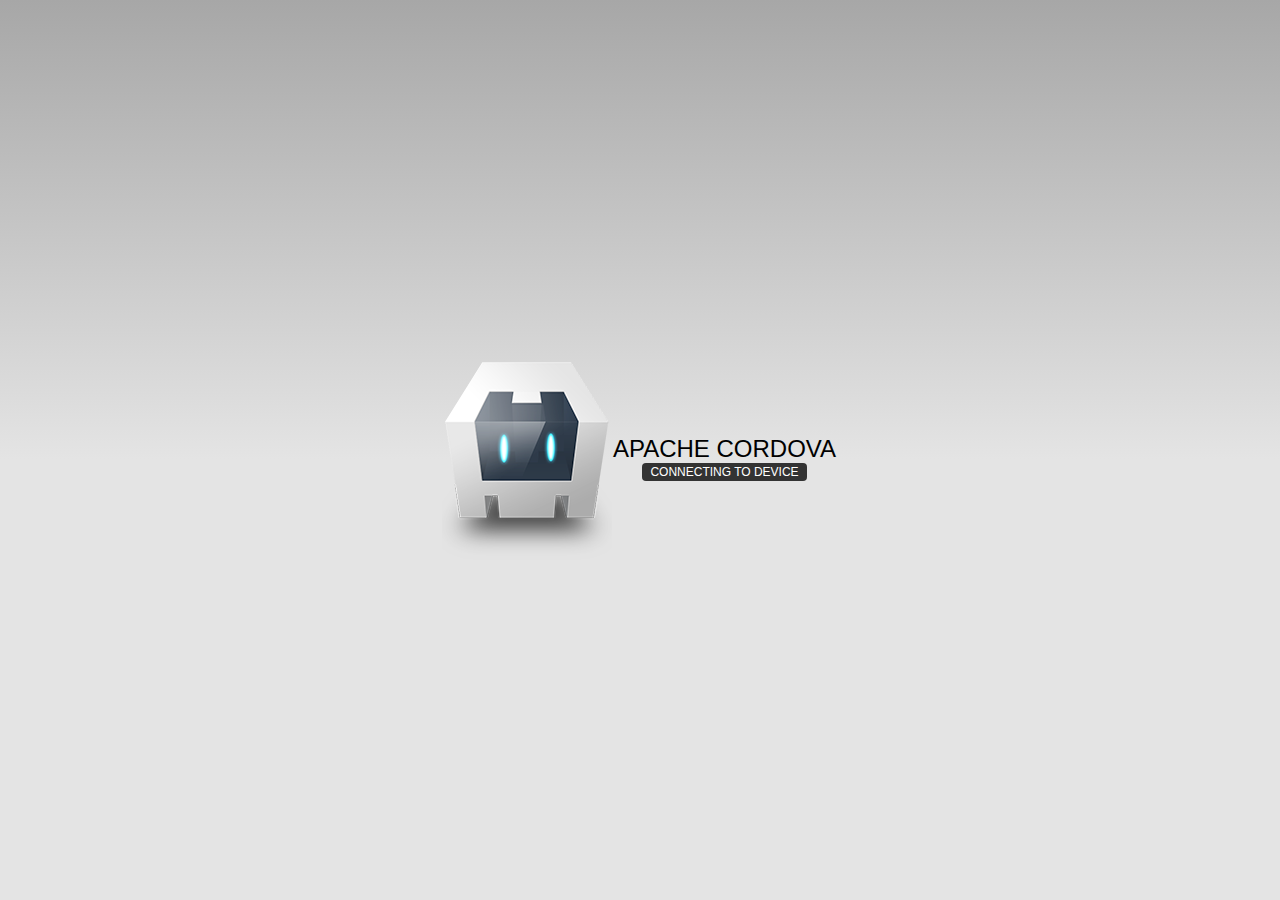
==== www/index.html @ 79d4514c "first changes" ====
<!DOCTYPE html>
<!--
    Licensed to the Apache Software Foundation (ASF) under one
    or more contributor license agreements.  See the NOTICE file
    distributed with this work for additional information
    regarding copyright ownership.  The ASF licenses this file
    to you under the Apache License, Version 2.0 (the
    "License"); you may not use this file except in compliance
    with the License.  You may obtain a copy of the License at

    http://www.apache.org/licenses/LICENSE-2.0

    Unless required by applicable law or agreed to in writing,
    software distributed under the License is distributed on an
    "AS IS" BASIS, WITHOUT WARRANTIES OR CONDITIONS OF ANY
     KIND, either express or implied.  See the License for the
    specific language governing permissions and limitations
    under the License.
-->
<html>
    <head>
        <meta charset="utf-8" />
        <meta name="format-detection" content="telephone=no" />
        <meta name="msapplication-tap-highlight" content="no" />
        <!-- WARNING: for iOS 7, remove the width=device-width and height=device-height attributes. See https://issues.apache.org/jira/browse/CB-4323 -->
        <meta name="viewport" content="user-scalable=no, initial-scale=1, maximum-scale=1, minimum-scale=1, width=device-width, height=device-height, target-densitydpi=device-dpi" />
        <link rel="stylesheet" type="text/css" href="css/index.css" />
        <title>Hello World</title>
    </head>
    <body>
        <div class="app">
            <h1>Apache Cordova</h1>
            <div id="deviceready" class="blink">
                <p class="event listening">Connecting to Device</p>
                <p class="event received">Device is Ready</p>
            </div>
        </div>
        <script type="text/javascript" src="cordova.js"></script>
        <script type="text/javascript" src="js/index.js"></script>
    </body>
</html>
---- www/css/index.css ----
/*
 * Licensed to the Apache Software Foundation (ASF) under one
 * or more contributor license agreements.  See the NOTICE file
 * distributed with this work for additional information
 * regarding copyright ownership.  The ASF licenses this file
 * to you under the Apache License, Version 2.0 (the
 * "License"); you may not use this file except in compliance
 * with the License.  You may obtain a copy of the License at
 *
 * http://www.apache.org/licenses/LICENSE-2.0
 *
 * Unless required by applicable law or agreed to in writing,
 * software distributed under the License is distributed on an
 * "AS IS" BASIS, WITHOUT WARRANTIES OR CONDITIONS OF ANY
 * KIND, either express or implied.  See the License for the
 * specific language governing permissions and limitations
 * under the License.
 */
* {
    -webkit-tap-highlight-color: rgba(0,0,0,0); /* make transparent link selection, adjust last value opacity 0 to 1.0 */
}

body {
    -webkit-touch-callout: none;                /* prevent callout to copy image, etc when tap to hold */
    -webkit-text-size-adjust: none;             /* prevent webkit from resizing text to fit */
    -webkit-user-select: none;                  /* prevent copy paste, to allow, change 'none' to 'text' */
    background-color:#E4E4E4;
    background-image:linear-gradient(top, #A7A7A7 0%, #E4E4E4 51%);
    background-image:-webkit-linear-gradient(top, #A7A7A7 0%, #E4E4E4 51%);
    background-image:-ms-linear-gradient(top, #A7A7A7 0%, #E4E4E4 51%);
    background-image:-webkit-gradient(
        linear,
        left top,
        left bottom,
        color-stop(0, #A7A7A7),
        color-stop(0.51, #E4E4E4)
    );
    background-attachment:fixed;
    font-family:'HelveticaNeue-Light', 'HelveticaNeue', Helvetica, Arial, sans-serif;
    font-size:12px;
    height:100%;
    margin:0px;
    padding:0px;
    text-transform:uppercase;
    width:100%;
}

/* Portrait layout (default) */
.app {
    background:url(../img/logo.png) no-repeat center top; /* 170px x 200px */
    position:absolute;             /* position in the center of the screen */
    left:50%;
    top:50%;
    height:50px;                   /* text area height */
    width:225px;                   /* text area width */
    text-align:center;
    padding:180px 0px 0px 0px;     /* image height is 200px (bottom 20px are overlapped with text) */
    margin:-115px 0px 0px -112px;  /* offset vertical: half of image height and text area height */
                                   /* offset horizontal: half of text area width */
}

/* Landscape layout (with min-width) */
@media screen and (min-aspect-ratio: 1/1) and (min-width:400px) {
    .app {
        background-position:left center;
        padding:75px 0px 75px 170px;  /* padding-top + padding-bottom + text area = image height */
        margin:-90px 0px 0px -198px;  /* offset vertical: half of image height */
                                      /* offset horizontal: half of image width and text area width */
    }
}

h1 {
    font-size:24px;
    font-weight:normal;
    margin:0px;
    overflow:visible;
    padding:0px;
    text-align:center;
}

.event {
    border-radius:4px;
    -webkit-border-radius:4px;
    color:#FFFFFF;
    font-size:12px;
    margin:0px 30px;
    padding:2px 0px;
}

.event.listening {
    background-color:#333333;
    display:block;
}

.event.received {
    background-color:#4B946A;
    display:none;
}

@keyframes fade {
    from { opacity: 1.0; }
    50% { opacity: 0.4; }
    to { opacity: 1.0; }
}
 
@-webkit-keyframes fade {
    from { opacity: 1.0; }
    50% { opacity: 0.4; }
    to { opacity: 1.0; }
}
 
.blink {
    animation:fade 3000ms infinite;
    -webkit-animation:fade 3000ms infinite;
}
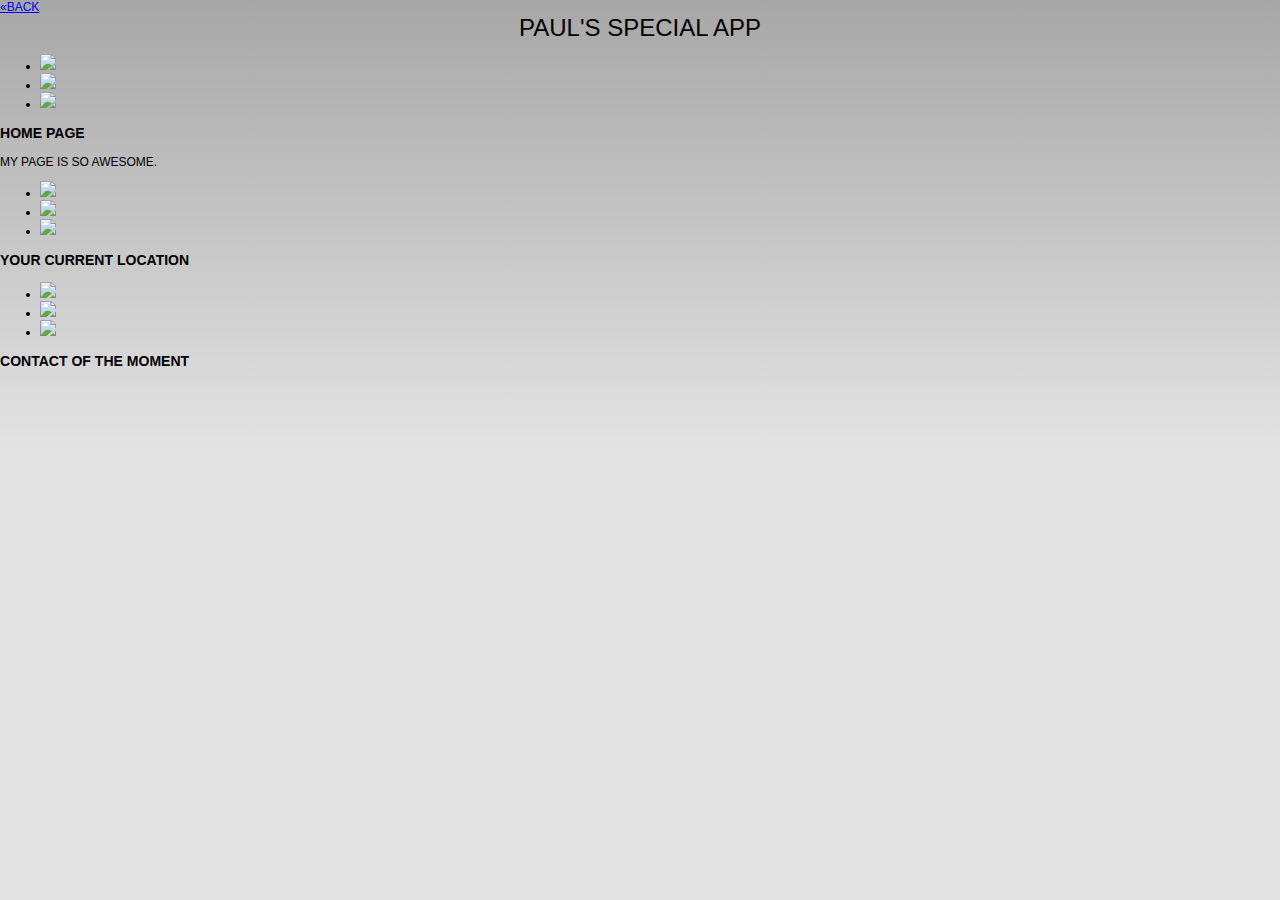
==== commit ae72287e: "latest updates" ====
--- a/www/index.html
+++ b/www/index.html
@@ -1,41 +1,67 @@
 <!DOCTYPE html>
-<!--
-    Licensed to the Apache Software Foundation (ASF) under one
-    or more contributor license agreements.  See the NOTICE file
-    distributed with this work for additional information
-    regarding copyright ownership.  The ASF licenses this file
-    to you under the Apache License, Version 2.0 (the
-    "License"); you may not use this file except in compliance
-    with the License.  You may obtain a copy of the License at
 
-    http://www.apache.org/licenses/LICENSE-2.0
-
-    Unless required by applicable law or agreed to in writing,
-    software distributed under the License is distributed on an
-    "AS IS" BASIS, WITHOUT WARRANTIES OR CONDITIONS OF ANY
-     KIND, either express or implied.  See the License for the
-    specific language governing permissions and limitations
-    under the License.
--->
 <html>
     <head>
         <meta charset="utf-8" />
-        <meta name="format-detection" content="telephone=no" />
-        <meta name="msapplication-tap-highlight" content="no" />
-        <!-- WARNING: for iOS 7, remove the width=device-width and height=device-height attributes. See https://issues.apache.org/jira/browse/CB-4323 -->
-        <meta name="viewport" content="user-scalable=no, initial-scale=1, maximum-scale=1, minimum-scale=1, width=device-width, height=device-height, target-densitydpi=device-dpi" />
+        
+        <meta name="viewport" content="width=device-width" />
         <link rel="stylesheet" type="text/css" href="css/index.css" />
-        <title>Hello World</title>
+        <link href='http://fonts.googleapis.com/css?family=Francois+One|Bree+Serif' rel='stylesheet' type='text/css'>
+        <title>Paul's Awesome App</title>
     </head>
-    <body>
-        <div class="app">
-            <h1>Apache Cordova</h1>
-            <div id="deviceready" class="blink">
-                <p class="event listening">Connecting to Device</p>
-                <p class="event received">Device is Ready</p>
-            </div>
+     <body> 
+     
+     <div data-role="header">
+    <a href="#" data-role="pagelink" data-rel="back">&laquo;Back</a>
+    <h1>Paul's Special App</h1>
+  </div>
+     <div id="myApp"> 
+        <div data-role="page" id="home">
+          <ul class="tabs">
+            <li class="tab"><a href="#home" data-role="pagelink" class="active">
+            <img id="homeicon" src="img/home.svg"></a></li>
+            <li class="tab"><a href="#geo" data-role="pagelink" class="">
+            <img id="geoicon" src="img/Compass.svg"></a></li>
+            <li class="tab"><a href="#contact" data-role="pagelink" class="">
+            <img id="conticon" src="img/contacts.svg"></a></li>
+          </ul>
+          <div data-role="content">        
+            <h3>Home Page</h3>
+            <p>My page is so awesome.</p>
+          </div>
         </div>
-        <script type="text/javascript" src="cordova.js"></script>
-        <script type="text/javascript" src="js/index.js"></script>
-    </body>
+    
+        <div data-role="page" id="geo">
+          <ul class="tabs">
+            <li class="tab"><a href="#home" data-role="pagelink" class="">
+            <img id="homeicon" src="img/home.svg"></a></li>
+            <li class="tab"><a href="#geo" data-role="pagelink" class="active">
+            <img id="geoicon" src="img/Compass.svg"></a></li>
+            <li class="tab"><a href="#contact" data-role="pagelink" class="">
+            <img id="conticon" src="img/contacts.svg"></a></li>
+          </ul>
+	    	<div data-role="content">
+            	<h3>Your current location</h3>
+                <div id="output"></div>
+          </div>
+        </div>
+
+        <div data-role="page" id="contact">
+          <ul class="tabs">
+            <li class="tab"><a href="#home" data-role="pagelink" class="">
+            <img id="homeicon" src="img/home.svg"></a></li>
+            <li class="tab"><a href="#geo" data-role="pagelink" class="">
+            <img id="geoicon" src="img/Compass.svg"></a></li>
+            <li class="tab"><a href="#contact" data-role="pagelink" class="active">
+            <img id="conticon" src="img/contacts.svg"></a></li>
+          </ul>
+	    	<div data-role="content">
+            <h3>Contact of the moment</h3>
+            <div id="displaycontact"></div>
+          </div>
+        </div>    
+	</div>
+    <script type="text/javascript" src="js/index.js"></script>
+  </body>
+
 </html>
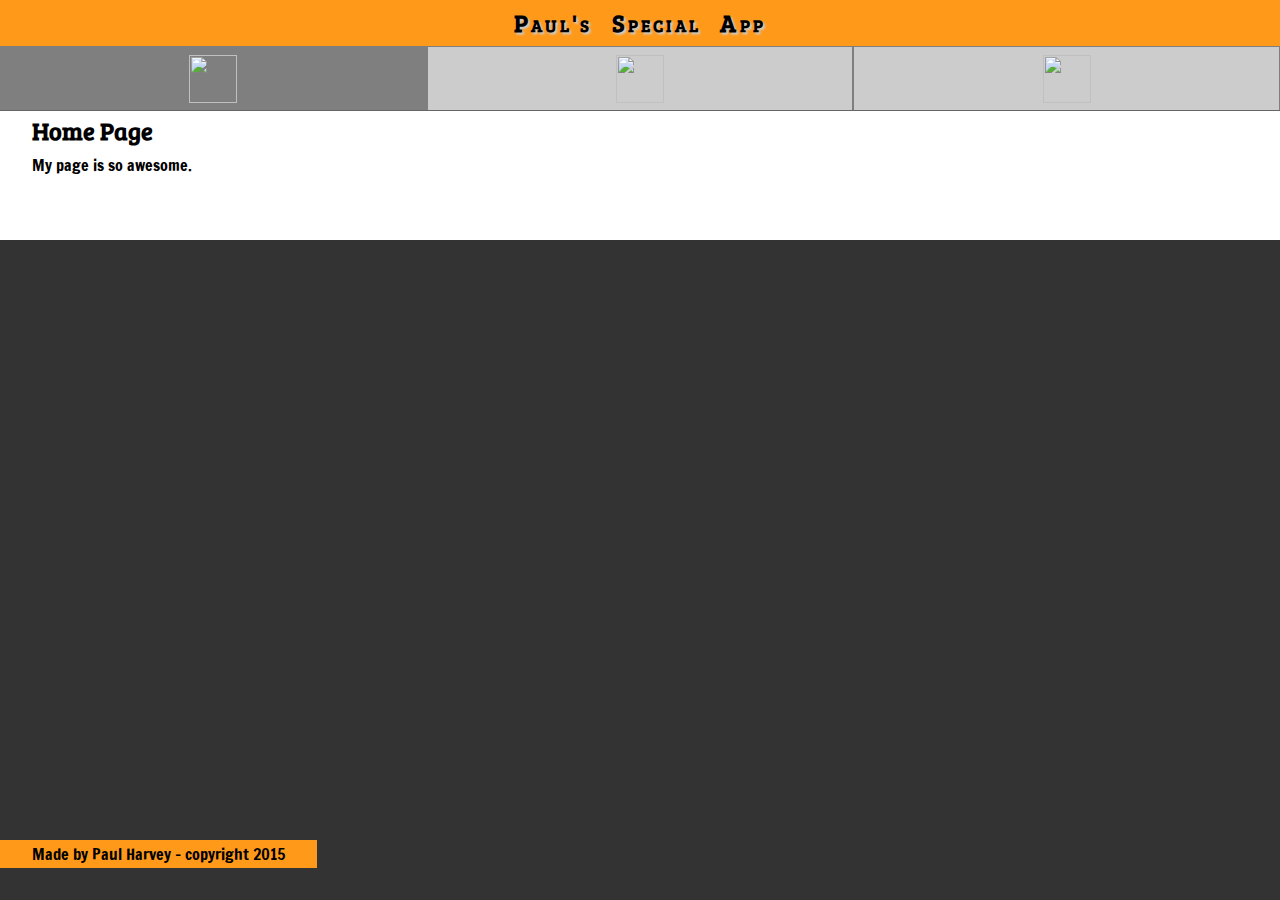
==== commit ebca91ef: "more updates" ====
--- a/www/index.html
+++ b/www/index.html
@@ -8,59 +8,49 @@
         <link rel="stylesheet" type="text/css" href="css/index.css" />
         <link href='http://fonts.googleapis.com/css?family=Francois+One|Bree+Serif' rel='stylesheet' type='text/css'>
         <title>Paul's Awesome App</title>
+        <script type="text/javascript" charset="utf-8" src="cordova.js"></script>
     </head>
      <body> 
      
      <div data-role="header">
-    <a href="#" data-role="pagelink" data-rel="back">&laquo;Back</a>
     <h1>Paul's Special App</h1>
+  	</div>
+  <nav>
+    <ul class="tabs">
+        <li class="tab"><a href="#home" data-role="pagelink" class="activetab">
+        <img id="homeicon" src="img/home.svg"></a></li>
+        <li class="tab"><a href="#geo" data-role="pagelink" class="">
+        <img id="geoicon" src="img/Compass.svg"></a></li>
+        <li class="tab"><a href="#contact" data-role="pagelink" class="">
+        <img id="conticon" src="img/contacts.svg"></a></li>
+    </ul>
+    </nav>
+    
+    <div data-role="page" id="home" class="">
+  <div data-role="content">
+    <h3>Home Page</h3>
+    <p>My page is so awesome.</p>
   </div>
-     <div id="myApp"> 
-        <div data-role="page" id="home">
-          <ul class="tabs">
-            <li class="tab"><a href="#home" data-role="pagelink" class="active">
-            <img id="homeicon" src="img/home.svg"></a></li>
-            <li class="tab"><a href="#geo" data-role="pagelink" class="">
-            <img id="geoicon" src="img/Compass.svg"></a></li>
-            <li class="tab"><a href="#contact" data-role="pagelink" class="">
-            <img id="conticon" src="img/contacts.svg"></a></li>
-          </ul>
-          <div data-role="content">        
-            <h3>Home Page</h3>
-            <p>My page is so awesome.</p>
-          </div>
-        </div>
+</div>
     
-        <div data-role="page" id="geo">
-          <ul class="tabs">
-            <li class="tab"><a href="#home" data-role="pagelink" class="">
-            <img id="homeicon" src="img/home.svg"></a></li>
-            <li class="tab"><a href="#geo" data-role="pagelink" class="active">
-            <img id="geoicon" src="img/Compass.svg"></a></li>
-            <li class="tab"><a href="#contact" data-role="pagelink" class="">
-            <img id="conticon" src="img/contacts.svg"></a></li>
-          </ul>
-	    	<div data-role="content">
-            	<h3>Your current location</h3>
-                <div id="output"></div>
-          </div>
-        </div>
+<div data-role="page" id="geo" class="hidden">
+  <div data-role="content">
+    <h3>Your current location</h3>
+    <div id="output"></div>
+  </div>
+</div>
 
-        <div data-role="page" id="contact">
-          <ul class="tabs">
-            <li class="tab"><a href="#home" data-role="pagelink" class="">
-            <img id="homeicon" src="img/home.svg"></a></li>
-            <li class="tab"><a href="#geo" data-role="pagelink" class="">
-            <img id="geoicon" src="img/Compass.svg"></a></li>
-            <li class="tab"><a href="#contact" data-role="pagelink" class="active">
-            <img id="conticon" src="img/contacts.svg"></a></li>
-          </ul>
-	    	<div data-role="content">
-            <h3>Contact of the moment</h3>
-            <div id="displaycontact"></div>
-          </div>
-        </div>    
-	</div>
+<div data-role="page" id="contact" class="hidden">
+  <div data-role="content">
+    <h3>Contact </h3>
+    <div id="displaycontact"></div>
+  </div>
+</div>
+
+<div data-role="footer" id="sticky">
+	<p>Made by Paul Harvey - copyright 2015</p>
+    </div>
+    
     <script type="text/javascript" src="js/index.js"></script>
   </body>
 
--- a/www/css/index.css
+++ b/www/css/index.css
@@ -1,115 +1,592 @@
-/*
- * Licensed to the Apache Software Foundation (ASF) under one
- * or more contributor license agreements.  See the NOTICE file
- * distributed with this work for additional information
- * regarding copyright ownership.  The ASF licenses this file
- * to you under the Apache License, Version 2.0 (the
- * "License"); you may not use this file except in compliance
- * with the License.  You may obtain a copy of the License at
+/******************************************************************
+Site Name:  3 Tabbed Application
+Author:		Paul Harvey
+
+Stylesheet: Main Stylesheet
+******************************************************************/
+/* = Normalize 
+-------------------------------------------------------------------------------------------------------------------- */
+/*! normalize.css v3.0.2 | MIT License | git.io/normalize */
+/**
+ * 1. Set default font family to sans-serif.
+ * 2. Prevent iOS text size adjust after orientation change, without disabling
+ *    user zoom.
+ */
+html {
+  -ms-text-size-adjust: 100%;
+  /* 2 */
+  -webkit-text-size-adjust: 100%;
+  /* 2 */ }
+
+/**
+ * Remove default margin.
+ */
+body {
+  margin: 0; }
+
+/* HTML5 display definitions
+   ========================================================================== */
+/**
+ * Correct `block` display not defined for any HTML5 element in IE 8/9.
+ * Correct `block` display not defined for `details` or `summary` in IE 10/11
+ * and Firefox.
+ * Correct `block` display not defined for `main` in IE 11.
+ */
+article,
+aside,
+details,
+figcaption,
+figure,
+footer,
+header,
+hgroup,
+main,
+menu,
+nav,
+section,
+summary {
+  display: block; }
+
+/**
+ * 1. Correct `inline-block` display not defined in IE 8/9.
+ * 2. Normalize vertical alignment of `progress` in Chrome, Firefox, and Opera.
+ */
+audio,
+canvas,
+progress,
+video {
+  display: inline-block;
+  /* 1 */
+  vertical-align: baseline;
+  /* 2 */ }
+
+/**
+ * Prevent modern browsers from displaying `audio` without controls.
+ * Remove excess height in iOS 5 devices.
+ */
+audio:not([controls]) {
+  display: none;
+  height: 0; }
+
+/**
+ * Address `[hidden]` styling not present in IE 8/9/10.
+ * Hide the `template` element in IE 8/9/11, Safari, and Firefox < 22.
+ */
+[hidden],
+template {
+  display: none; }
+
+/* Links
+   ========================================================================== */
+/**
+ * Remove the gray background color from active links in IE 10.
+ */
+a {
+  background-color: transparent; }
+
+/**
+ * Improve readability when focused and also mouse hovered in all browsers.
+ */
+a:active,
+a:hover {
+  outline: 0; }
+
+/* Text-level semantics
+   ========================================================================== */
+/**
+ * Address styling not present in IE 8/9/10/11, Safari, and Chrome.
+ */
+abbr[title] {
+  border-bottom: 1px dotted; }
+
+/**
+ * Address style set to `bolder` in Firefox 4+, Safari, and Chrome.
+ */
+b,
+strong {
+  font-weight: bold; }
+
+/**
+ * Address styling not present in Safari and Chrome.
+ */
+dfn {
+  font-style: italic; }
+
+/**
+ * Address variable `h1` font-size and margin within `section` and `article`
+ * contexts in Firefox 4+, Safari, and Chrome.
+ */
+h1 {
+  font-size: 2em; }
+
+/**
+ * Address styling not present in IE 8/9.
+ */
+mark {
+  background: #ff0;
+  color: #000; }
+
+/**
+ * Address inconsistent and variable font size in all browsers.
+ */
+small {
+  font-size: 80%; }
+
+/**
+ * Prevent `sub` and `sup` affecting `line-height` in all browsers.
+ */
+sub,
+sup {
+  font-size: 75%;
+  line-height: 0;
+  position: relative;
+  vertical-align: baseline; }
+
+sup {
+  top: -0.5em; }
+
+sub {
+  bottom: -0.25em; }
+
+/* Embedded content
+   ========================================================================== */
+/**
+ * Remove border when inside `a` element in IE 8/9/10.
+ */
+img {
+  border: 0; }
+
+/**
+ * Correct overflow not hidden in IE 9/10/11.
+ */
+svg:not(:root) {
+  overflow: hidden; }
+
+/* Grouping content
+   ========================================================================== */
+/**
+ * Address margin not present in IE 8/9 and Safari.
+ */
+figure {
+  margin: 1em 40px; }
+
+/**
+ * Address differences between Firefox and other browsers.
+ */
+hr {
+  -moz-box-sizing: content-box;
+  box-sizing: content-box;
+  height: 0; }
+
+/**
+ * Contain overflow in all browsers.
+ */
+pre {
+  overflow: auto; }
+
+/**
+ * Address odd `em`-unit font size rendering in all browsers.
+ */
+code,
+kbd,
+pre,
+samp {
+  font-family: monospace, monospace;
+  font-size: 1em; }
+
+/* Forms
+   ========================================================================== */
+/**
+ * Known limitation: by default, Chrome and Safari on OS X allow very limited
+ * styling of `select`, unless a `border` property is set.
+ */
+/**
+ * 1. Correct color not being inherited.
+ *    Known issue: affects color of disabled elements.
+ * 2. Correct font properties not being inherited.
+ * 3. Address margins set differently in Firefox 4+, Safari, and Chrome.
+ */
+button,
+input,
+optgroup,
+select,
+textarea {
+  color: inherit;
+  /* 1 */
+  font: inherit;
+  /* 2 */
+  margin: 0;
+  /* 3 */ }
+
+/**
+ * Address `overflow` set to `hidden` in IE 8/9/10/11.
+ */
+button {
+  overflow: visible; }
+
+/**
+ * Address inconsistent `text-transform` inheritance for `button` and `select`.
+ * All other form control elements do not inherit `text-transform` values.
+ * Correct `button` style inheritance in Firefox, IE 8/9/10/11, and Opera.
+ * Correct `select` style inheritance in Firefox.
+ */
+button,
+select {
+  text-transform: none; }
+
+/**
+ * 1. Avoid the WebKit bug in Android 4.0.* where (2) destroys native `audio`
+ *    and `video` controls.
+ * 2. Correct inability to style clickable `input` types in iOS.
+ * 3. Improve usability and consistency of cursor style between image-type
+ *    `input` and others.
+ */
+button,
+html input[type="button"],
+input[type="reset"],
+input[type="submit"] {
+  -webkit-appearance: button;
+  /* 2 */
+  cursor: pointer;
+  /* 3 */ }
+
+/**
+ * Re-set default cursor for disabled elements.
+ */
+button[disabled],
+html input[disabled] {
+  cursor: default; }
+
+/**
+ * Remove inner padding and border in Firefox 4+.
+ */
+button::-moz-focus-inner,
+input::-moz-focus-inner {
+  border: 0;
+  padding: 0; }
+
+/**
+ * Address Firefox 4+ setting `line-height` on `input` using `!important` in
+ * the UA stylesheet.
+ */
+input {
+  line-height: normal; }
+
+/**
+ * It's recommended that you don't attempt to style these elements.
+ * Firefox's implementation doesn't respect box-sizing, padding, or width.
  *
- * http://www.apache.org/licenses/LICENSE-2.0
- *
- * Unless required by applicable law or agreed to in writing,
- * software distributed under the License is distributed on an
- * "AS IS" BASIS, WITHOUT WARRANTIES OR CONDITIONS OF ANY
- * KIND, either express or implied.  See the License for the
- * specific language governing permissions and limitations
- * under the License.
- */
+ * 1. Address box sizing set to `content-box` in IE 8/9/10.
+ * 2. Remove excess padding in IE 8/9/10.
+ */
+input[type="checkbox"],
+input[type="radio"] {
+  box-sizing: border-box;
+  /* 1 */
+  padding: 0;
+  /* 2 */ }
+
+/**
+ * Fix the cursor style for Chrome's increment/decrement buttons. For certain
+ * `font-size` values of the `input`, it causes the cursor style of the
+ * decrement button to change from `default` to `text`.
+ */
+input[type="number"]::-webkit-inner-spin-button,
+input[type="number"]::-webkit-outer-spin-button {
+  height: auto; }
+
+/**
+ * 1. Address `appearance` set to `searchfield` in Safari and Chrome.
+ * 2. Address `box-sizing` set to `border-box` in Safari and Chrome
+ *    (include `-moz` to future-proof).
+ */
+input[type="search"] {
+  -webkit-appearance: textfield;
+  /* 1 */
+  -moz-box-sizing: content-box;
+  -webkit-box-sizing: content-box;
+  /* 2 */
+  box-sizing: content-box; }
+
+/**
+ * Remove inner padding and search cancel button in Safari and Chrome on OS X.
+ * Safari (but not Chrome) clips the cancel button when the search input has
+ * padding (and `textfield` appearance).
+ */
+input[type="search"]::-webkit-search-cancel-button,
+input[type="search"]::-webkit-search-decoration {
+  -webkit-appearance: none; }
+
+/**
+ * Define consistent border, margin, and padding.
+ */
+fieldset {
+  border: 1px solid #c0c0c0;
+  margin: 0 2px;
+  padding: 0.35em 0.625em 0.75em; }
+
+/**
+ * 1. Correct `color` not being inherited in IE 8/9/10/11.
+ * 2. Remove padding so people aren't caught out if they zero out fieldsets.
+ */
+legend {
+  border: 0;
+  /* 1 */
+  padding: 0;
+  /* 2 */ }
+
+/**
+ * Remove default vertical scrollbar in IE 8/9/10/11.
+ */
+textarea {
+  overflow: auto; }
+
+/**
+ * Don't inherit the `font-weight` (applied by a rule above).
+ * NOTE: the default cannot safely be changed in Chrome and Safari on OS X.
+ */
+optgroup {
+  font-weight: bold; }
+
+/* Tables
+   ========================================================================== */
+/**
+ * Remove most spacing between table cells.
+ */
+table {
+  border-collapse: collapse;
+  border-spacing: 0; }
+
+td,
+th {
+  padding: 0; }
+
+/* = Variables 
+-------------------------------------------------------------------------------------------------------------------- */
+/* 	Scss Document */
+/* 	KULER COLOURS */
+/* 	Black 		#000000 
+   	Orange		#FF991A
+   	White		#FFFFFF
+   	Dark Grey	#7F7F7F
+   	Light Grey	#CCCCCC   */
+/* 	GOOGLE FONTS */
+/* 	font-family: 'Francois One', sans-serif;
+	font-family: 'Bree Serif', serif;    */
+/* Text */
+/*  Widths */
+/* Grid Variables */
+/* = Mixins 
+-------------------------------------------------------------------------------------------------------------------- */
+/******************************************************************
+
+Mixins & Extensions
+
+******************************************************************/
+.clearfix, .row {
+  *zoom: 1; }
+  .clearfix:before, .row:before, .clearfix:after, .row:after {
+    content: " ";
+    display: table; }
+  .clearfix:after, .row:after {
+    clear: both; }
+
+/* = Base
+-------------------------------------------------------------------------------------------------------------------- */
+/* Scss Document */
+#homeicon {
+  width: 3rem;
+  height: 3rem; }
+
+#geoicon {
+  width: 3rem;
+  height: 3rem; }
+
+#conticon {
+  width: 3rem;
+  height: 3rem; }
+
 * {
-    -webkit-tap-highlight-color: rgba(0,0,0,0); /* make transparent link selection, adjust last value opacity 0 to 1.0 */
-}
-
-body {
-    -webkit-touch-callout: none;                /* prevent callout to copy image, etc when tap to hold */
-    -webkit-text-size-adjust: none;             /* prevent webkit from resizing text to fit */
-    -webkit-user-select: none;                  /* prevent copy paste, to allow, change 'none' to 'text' */
-    background-color:#E4E4E4;
-    background-image:linear-gradient(top, #A7A7A7 0%, #E4E4E4 51%);
-    background-image:-webkit-linear-gradient(top, #A7A7A7 0%, #E4E4E4 51%);
-    background-image:-ms-linear-gradient(top, #A7A7A7 0%, #E4E4E4 51%);
-    background-image:-webkit-gradient(
-        linear,
-        left top,
-        left bottom,
-        color-stop(0, #A7A7A7),
-        color-stop(0.51, #E4E4E4)
-    );
-    background-attachment:fixed;
-    font-family:'HelveticaNeue-Light', 'HelveticaNeue', Helvetica, Arial, sans-serif;
-    font-size:12px;
-    height:100%;
-    margin:0px;
-    padding:0px;
-    text-transform:uppercase;
-    width:100%;
-}
-
-/* Portrait layout (default) */
-.app {
-    background:url(../img/logo.png) no-repeat center top; /* 170px x 200px */
-    position:absolute;             /* position in the center of the screen */
-    left:50%;
-    top:50%;
-    height:50px;                   /* text area height */
-    width:225px;                   /* text area width */
-    text-align:center;
-    padding:180px 0px 0px 0px;     /* image height is 200px (bottom 20px are overlapped with text) */
-    margin:-115px 0px 0px -112px;  /* offset vertical: half of image height and text area height */
-                                   /* offset horizontal: half of text area width */
-}
-
-/* Landscape layout (with min-width) */
-@media screen and (min-aspect-ratio: 1/1) and (min-width:400px) {
-    .app {
-        background-position:left center;
-        padding:75px 0px 75px 170px;  /* padding-top + padding-bottom + text area = image height */
-        margin:-90px 0px 0px -198px;  /* offset vertical: half of image height */
-                                      /* offset horizontal: half of image width and text area width */
-    }
-}
-
-h1 {
-    font-size:24px;
-    font-weight:normal;
-    margin:0px;
-    overflow:visible;
-    padding:0px;
-    text-align:center;
-}
-
-.event {
-    border-radius:4px;
-    -webkit-border-radius:4px;
-    color:#FFFFFF;
-    font-size:12px;
-    margin:0px 30px;
-    padding:2px 0px;
-}
-
-.event.listening {
-    background-color:#333333;
-    display:block;
-}
-
-.event.received {
-    background-color:#4B946A;
-    display:none;
-}
-
-@keyframes fade {
-    from { opacity: 1.0; }
-    50% { opacity: 0.4; }
-    to { opacity: 1.0; }
-}
- 
-@-webkit-keyframes fade {
-    from { opacity: 1.0; }
-    50% { opacity: 0.4; }
-    to { opacity: 1.0; }
-}
- 
-.blink {
-    animation:fade 3000ms infinite;
-    -webkit-animation:fade 3000ms infinite;
-}
+  padding: 0;
+  margin: 0; }
+
+html {
+  width: 100%;
+  height: 100%;
+  background-color: #333;
+  overflow: hidden; }
+
+h2, h3, p {
+  padding: 0.2rem 2rem;
+  font-size: 1.5rem; }
+
+p {
+  font-family: "Francois One", "Helvetica Neue", Helvetica, Arial, sans-serif;
+  font-size: 1rem; }
+
+h2, h3 {
+  font-family: "Bree Serif", "Georgia", Cambria, Times New Roman, Times, serif; }
+
+#sticky {
+  background-color: #FF991A;
+  color: #000000; }
+
+/********************************
+        TABS
+********************************/
+ul.tabs {
+  width: 100%;
+  height: 3rem;
+  /*margin-bottom:30px;*/ }
+
+.tabs li.tab {
+  background-color: #7F7F7F;
+  float: left;
+  display: inline-block;
+  width: 33.333%; }
+
+.tabs li.tab a {
+  display: block;
+  padding: 0.5rem 2rem;
+  font-size: 2rem;
+  line-height: 2rem;
+  height: 3rem;
+  color: #fff;
+  text-decoration: none;
+  border: none;
+  background-color: #CCCCCC;
+  text-align: center;
+  border-top: 1px solid #7F7F7F;
+  border-right: 1px solid #7F7F7F;
+  border-left: 1px solid #7F7F7F; }
+
+.tabs li.tab a.activetab {
+  background-color: #7F7F7F;
+  border-top: 1px solid #7F7F7F;
+  border-right: 1px solid #7F7F7F;
+  border-left: 1px solid #7F7F7F; }
+
+/********************************
+        PAGES
+********************************/
+[data-role="page"] {
+  /*display:none;*/
+  background-color: #FFFFFF;
+  color: #000000;
+  /*width:100%;*/
+  position: absolute;
+  top: 7rem;
+  margin-top: -1px;
+  left: 100%;
+  right: -10px;
+  transition: left 0.5s linear, right 0.5s linear;
+  z-index: 10;
+  /*** Items to trigger hardware acceleration ***/
+  -webkit-backface-visibility: hidden;
+  -moz-backface-visibility: hidden;
+  -ms-backface-visibility: hidden;
+  backface-visibility: hidden;
+  -webkit-perspective: 1000;
+  -moz-perspective: 1000;
+  -ms-perspective: 1000;
+  perspective: 1000;
+  -webkit-transform: translate3d(0, 0, 0);
+  -moz-transform: translate3d(0, 0, 0);
+  -ms-transform: translate3d(0, 0, 0);
+  transform: translate3d(0, 0, 0); }
+
+[data-role=page].active {
+  left: 0;
+  right: 0;
+  z-index: 5;
+  background-color: #FFFFFF;
+  border-top: 1px solid #lightgrey; }
+
+[data-role=page].show {
+  display: block; }
+
+[data-role=page].hidden {
+  display: none; }
+
+div#home {
+  display: block; }
+
+[data-role="header"] {
+  background-color: #FF991A; }
+
+[data-role="header"] h1 {
+  font-size: 1.5rem;
+  text-shadow: 2px 2px 2px #CCCCCC;
+  padding: 0.4rem;
+  color: #000000;
+  text-align: center;
+  letter-spacing: 0.2rem;
+  word-spacing: 0.7rem;
+  font-variant: small-caps;
+  font-family: "Bree Serif", "Georgia", Cambria, Times New Roman, Times, serif; }
+
+[data-role="content"] {
+  margin-top: -1px;
+  border-top: 1px solid #666;
+  /* to match the top of the active tab */ }
+
+[data-role="content"] p:last-child {
+  padding-bottom: 4rem; }
+
+/*[data-rel="back"]{
+	float:left;
+	color:#fff;	
+	padding:0.3rem 1rem;
+  color: $black;
+  font-size: 1rem;
+  line-height:2.0rem;
+  text-decoration:none;
+  display:none;
+
+} */
+/* = Buttons
+-------------------------------------------------------------------------------------------------------------------- */
+/*@import 'buttons';*/
+/* = Grid
+-------------------------------------------------------------------------------------------------------------------- */
+.tabbar {
+  max-width: 400px;
+  margin: 0 auto; }
+
+.col-3 {
+  text-align: center;
+  height: 4rem;
+  width: 133.33333px;
+  margin-left: 0px;
+  float: left; }
+  .col-3:first-child {
+    margin-left: 0; }
+
+@media only screen and (min-width: 400px) {
+  /* no change */ }
+@media only screen and (min-width: 600px) {
+  .tabbar {
+    max-width: 600px; }
+
+  .col-3 {
+    width: 200px;
+    margin-left: 0px; }
+    .col-3:first-child {
+      margin-left: 0; } }
+@media only screen and (min-width: 1024px) {
+  .tabbar {
+    max-width: 1024px; }
+
+  .col-3 {
+    width: 341.33333px;
+    margin-left: 0px; }
+    .col-3:first-child {
+      margin-left: 0; } }
+/* = Sticky-Footer
+-------------------------------------------------------------------------------------------------------------------- */
+/*@import 'sticky-footer';*/
+/* = Animation
+-------------------------------------------------------------------------------------------------------------------- */
+/*@import 'animation';*/
+
+/*# sourceMappingURL=index.css.map */
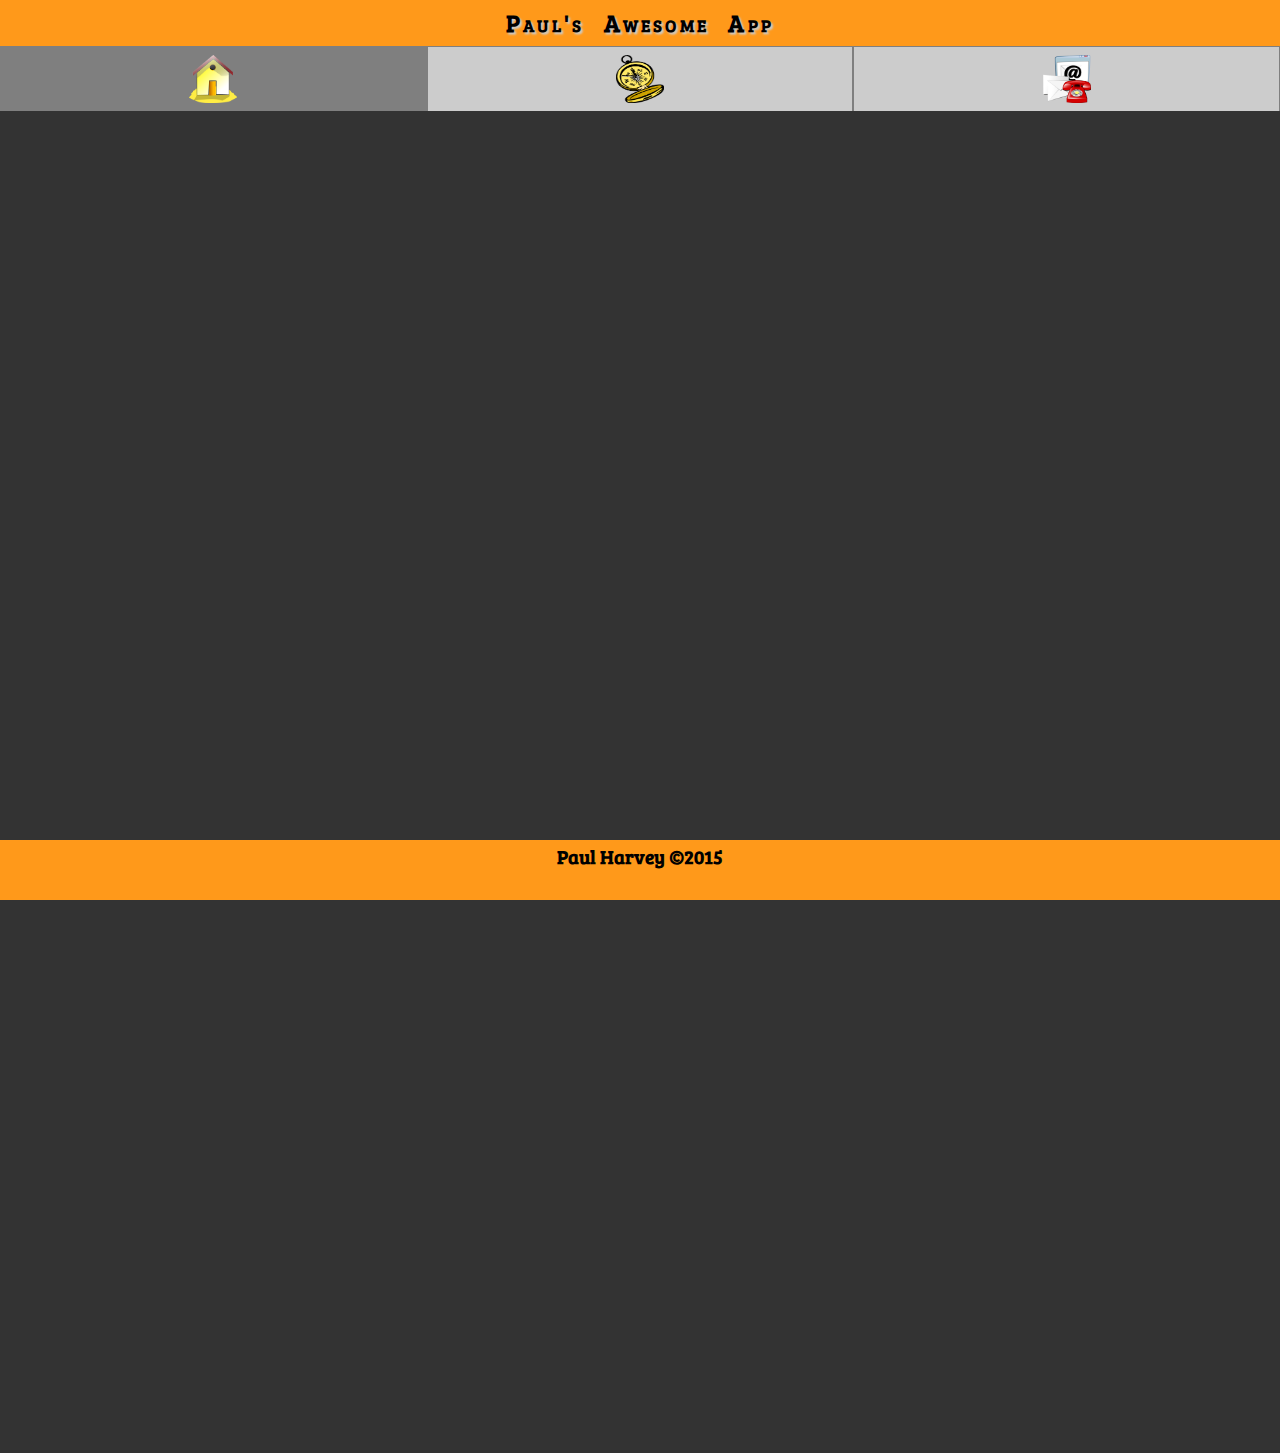
==== commit 1edd3e82: "Upload Changes" ====
--- a/www/index.html
+++ b/www/index.html
@@ -8,50 +8,63 @@
         <link rel="stylesheet" type="text/css" href="css/index.css" />
         <link href='http://fonts.googleapis.com/css?family=Francois+One|Bree+Serif' rel='stylesheet' type='text/css'>
         <title>Paul's Awesome App</title>
-        <script type="text/javascript" charset="utf-8" src="cordova.js"></script>
+        
     </head>
-     <body> 
+    <body> 
      
-     <div data-role="header">
-    <h1>Paul's Special App</h1>
-  	</div>
-  <nav>
-    <ul class="tabs">
-        <li class="tab"><a href="#home" data-role="pagelink" class="activetab">
-        <img id="homeicon" src="img/home.svg"></a></li>
-        <li class="tab"><a href="#geo" data-role="pagelink" class="">
-        <img id="geoicon" src="img/Compass.svg"></a></li>
-        <li class="tab"><a href="#contact" data-role="pagelink" class="">
-        <img id="conticon" src="img/contacts.svg"></a></li>
-    </ul>
-    </nav>
+    	<div data-role="header">
+    		<h1>Paul's Awesome App</h1>
+  		</div>
+  		<nav>
+   			<ul class="tabs">
+        		<li class="tab"><a href="#home" data-role="pagelink" id="hometab" class="activetab">
+        			&nbsp;</a></li>
+        		<li class="tab"><a href="#geo" data-role="pagelink" id="geotab">
+        			&nbsp;</a></li>
+        		<li class="tab"><a href="#contact" data-role="pagelink" id="contacttab">
+        			&nbsp;</a></li>
+    		</ul>
+   		</nav>
     
-    <div data-role="page" id="home" class="">
-  <div data-role="content">
-    <h3>Home Page</h3>
-    <p>My page is so awesome.</p>
-  </div>
-</div>
+    	<div data-role="page" id="home" class="">
+  			<div data-role="content">
+    			<h3>Home Page</h3>
+    			<p>My app is so awesome.  Features include:</p>
+    			<ul class="desc">
+                    <li>Three tabs - Home, Location and Contacts.</li>
+                    <li>Only one page is visible at a time</li>
+                    <li>There is a transition between each page</li>
+                    <li>A monochromatic colour scheme</li>
+                    <li>Two font stacks</li>
+                    <li>The 300ms delay is eliminated for touch events.</li>
+                    <li>The Home Page works</li>
+                    <li>The Location Page shows your current location </li>
+                    <li>The contact page shows you a contact from the phone</li>
+                    <li>...AND NO CRASHES</li>
+   				</ul> 
+  			</div>
+		</div>
     
-<div data-role="page" id="geo" class="hidden">
-  <div data-role="content">
-    <h3>Your current location</h3>
-    <div id="output"></div>
-  </div>
-</div>
+        <div data-role="page" id="geo" class="hidden">
+          	<div data-role="content">
+            	<h3>Your current location</h3>
+            	<div id="output"></div>
+          	</div>
+        </div>
 
-<div data-role="page" id="contact" class="hidden">
-  <div data-role="content">
-    <h3>Contact </h3>
-    <div id="displaycontact"></div>
-  </div>
-</div>
+        <div data-role="page" id="contact" class="hidden">
+          	<div data-role="content">
+            	<h3>Contacts</h3>
+            	<div id="displaycontact"></div>
+          	</div>
+        </div>
 
-<div data-role="footer" id="sticky">
-	<p>Made by Paul Harvey - copyright 2015</p>
-    </div>
-    
-    <script type="text/javascript" src="js/index.js"></script>
-  </body>
+        <div data-role="footer" id="sticky">
+            <h3>Paul Harvey &copy;2015</h3>
+        </div>
+    	<script type="text/javascript" src="cordova.js"></script>
+        <script type="text/javascript" src="js/hammer.min.js"></script>
+    	<script type="text/javascript" src="js/index.js"></script>
+	</body>
 
 </html>
--- a/www/css/index.css
+++ b/www/css/index.css
@@ -393,19 +393,6 @@
 
 /* = Base
 -------------------------------------------------------------------------------------------------------------------- */
-/* Scss Document */
-#homeicon {
-  width: 3rem;
-  height: 3rem; }
-
-#geoicon {
-  width: 3rem;
-  height: 3rem; }
-
-#conticon {
-  width: 3rem;
-  height: 3rem; }
-
 * {
   padding: 0;
   margin: 0; }
@@ -416,20 +403,19 @@
   background-color: #333;
   overflow: hidden; }
 
-h2, h3, p {
+body {
+  height: 100%; }
+
+h2, h3 {
+  font-family: "Bree Serif", "Georgia", Cambria, Times New Roman, Times, serif;
   padding: 0.2rem 2rem;
-  font-size: 1.5rem; }
-
-p {
+  font-size: 1.2rem; }
+
+p, ul.desc {
   font-family: "Francois One", "Helvetica Neue", Helvetica, Arial, sans-serif;
-  font-size: 1rem; }
-
-h2, h3 {
-  font-family: "Bree Serif", "Georgia", Cambria, Times New Roman, Times, serif; }
-
-#sticky {
-  background-color: #FF991A;
-  color: #000000; }
+  font-size: .8rem;
+  margin-left: 2rem;
+  margin-right: 2rem; }
 
 /********************************
         TABS
@@ -440,7 +426,7 @@
   /*margin-bottom:30px;*/ }
 
 .tabs li.tab {
-  background-color: #7F7F7F;
+  background: #7F7F7F !important;
   float: left;
   display: inline-block;
   width: 33.333%; }
@@ -454,17 +440,17 @@
   color: #fff;
   text-decoration: none;
   border: none;
-  background-color: #CCCCCC;
+  background-color: #CCCCCC !important;
   text-align: center;
-  border-top: 1px solid #7F7F7F;
-  border-right: 1px solid #7F7F7F;
-  border-left: 1px solid #7F7F7F; }
+  border-top: 1px solid #7F7F7F !important;
+  border-right: 1px solid #7F7F7F !important;
+  border-left: 1px solid #7F7F7F !important; }
 
 .tabs li.tab a.activetab {
-  background-color: #7F7F7F;
-  border-top: 1px solid #7F7F7F;
-  border-right: 1px solid #7F7F7F;
-  border-left: 1px solid #7F7F7F; }
+  background-color: #7F7F7F !important;
+  border-top: 1px solid #7F7F7F !important;
+  border-right: 1px solid #7F7F7F !important;
+  border-left: 1px solid #7F7F7F !important; }
 
 /********************************
         PAGES
@@ -474,6 +460,7 @@
   background-color: #FFFFFF;
   color: #000000;
   /*width:100%;*/
+  padding-bottom: 60px;
   position: absolute;
   top: 7rem;
   margin-top: -1px;
@@ -499,6 +486,7 @@
   left: 0;
   right: 0;
   z-index: 5;
+  padding-bottom: 60px;
   background-color: #FFFFFF;
   border-top: 1px solid #lightgrey; }
 
@@ -525,6 +513,18 @@
   font-variant: small-caps;
   font-family: "Bree Serif", "Georgia", Cambria, Times New Roman, Times, serif; }
 
+[data-role="footer"] {
+  background-color: #FF991A;
+  position: fixed;
+  bottom: 0;
+  width: 100%;
+  height: 60px;
+  z-index: 100; }
+
+[data-role="footer"] h3 {
+  color: #000000;
+  text-align: center; }
+
 [data-role="content"] {
   margin-top: -1px;
   border-top: 1px solid #666;
@@ -533,17 +533,22 @@
 [data-role="content"] p:last-child {
   padding-bottom: 4rem; }
 
-/*[data-rel="back"]{
-	float:left;
-	color:#fff;	
-	padding:0.3rem 1rem;
-  color: $black;
-  font-size: 1rem;
-  line-height:2.0rem;
-  text-decoration:none;
-  display:none;
-
-} */
+/*** ICONS  ****/
+#hometab {
+  background: url("../img/home2.png") no-repeat 50% 50%;
+  background-size: 3rem 3rem;
+  text-align: center; }
+
+#geotab {
+  background: url("../img/compass2.png") no-repeat 50% 50%;
+  background-size: 3rem 3rem;
+  text-align: center; }
+
+#contacttab {
+  background: url("../img/contacts2.png") no-repeat 50% 50%;
+  background-size: 3rem 3rem;
+  text-align: center; }
+
 /* = Buttons
 -------------------------------------------------------------------------------------------------------------------- */
 /*@import 'buttons';*/
